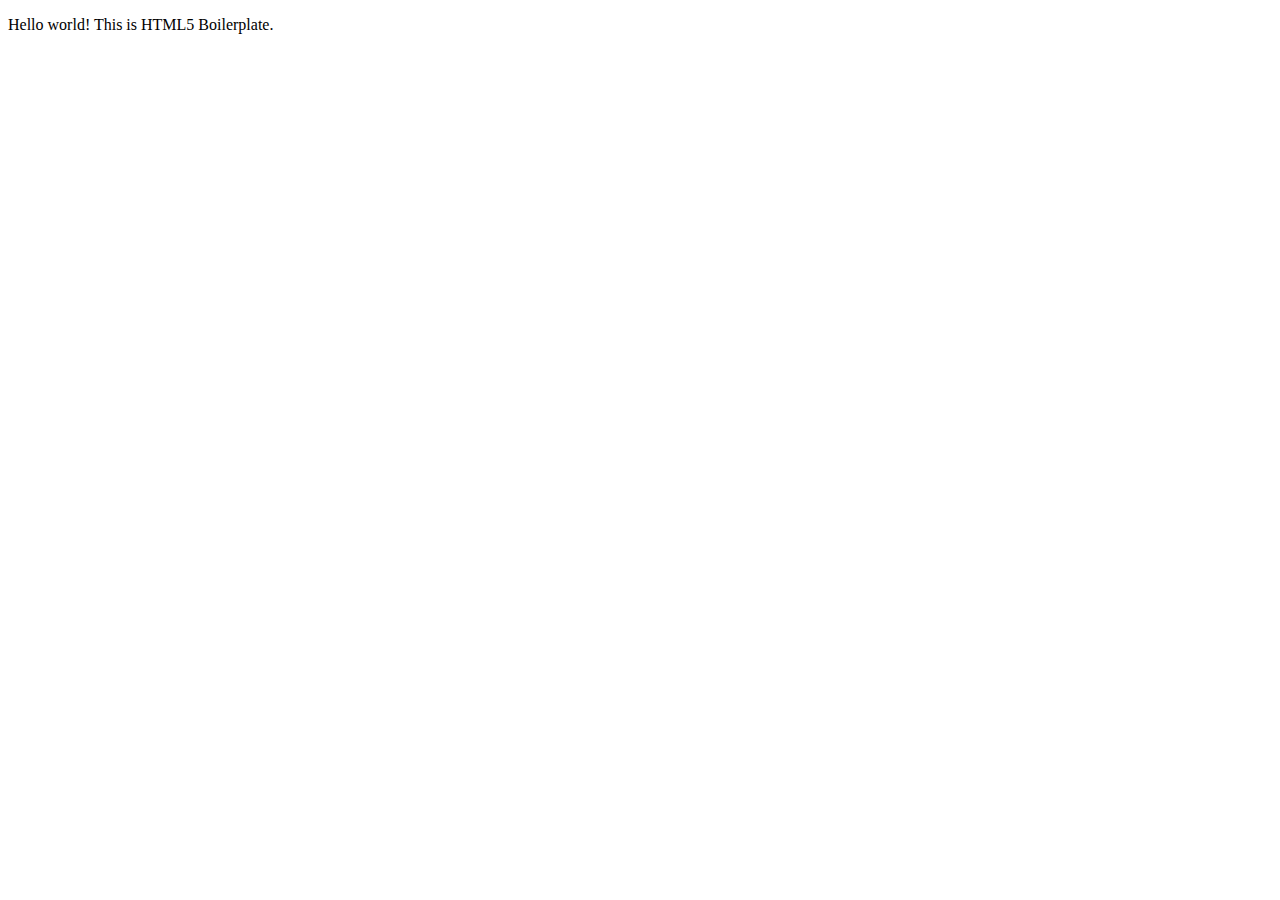
==== about/index.html @ f09f3ac5 "Initial commit" ====
<!doctype html>
<html class="no-js" lang="">

<head>
  <meta charset="utf-8">
  <title></title>
  <meta name="description" content="">
  <meta name="viewport" content="width=device-width, initial-scale=1">

  <meta property="og:title" content="">
  <meta property="og:type" content="">
  <meta property="og:url" content="">
  <meta property="og:image" content="">

  <link rel="manifest" href="site.webmanifest">
  <link rel="apple-touch-icon" href="icon.png">
  <!-- Place favicon.ico in the root directory -->

  <link rel="stylesheet" href="css/normalize.css">
  <link rel="stylesheet" href="css/main.css">

  <meta name="theme-color" content="#fafafa">
</head>

<body>

  <!-- Add your site or application content here -->
  <p>Hello world! This is HTML5 Boilerplate.</p>
  <script src="js/vendor/modernizr-3.11.2.min.js"></script>
  <script src="js/plugins.js"></script>
  <script src="js/main.js"></script>

  <!-- Google Analytics: change UA-XXXXX-Y to be your site's ID. -->
  <script>
    window.ga = function () { ga.q.push(arguments) }; ga.q = []; ga.l = +new Date;
    ga('create', 'UA-XXXXX-Y', 'auto'); ga('set', 'anonymizeIp', true); ga('set', 'transport', 'beacon'); ga('send', 'pageview')
  </script>
  <script src="https://www.google-analytics.com/analytics.js" async></script>
</body>

</html>
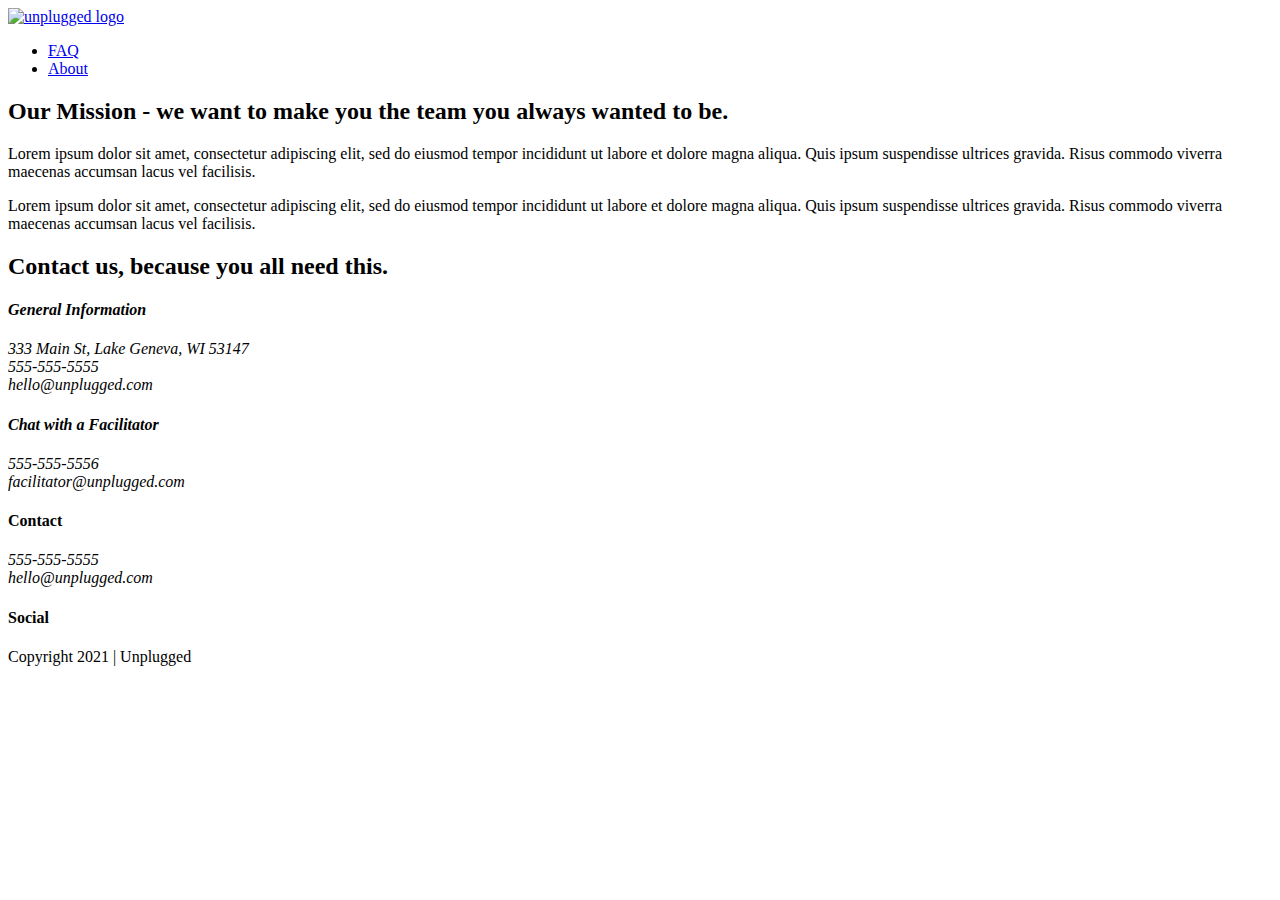
==== commit 073f3748: "updated about" ====
--- a/about/index.html
+++ b/about/index.html
@@ -3,7 +3,7 @@
 
 <head>
   <meta charset="utf-8">
-  <title></title>
+  <title>Unplugged Retreat  | About</title>
   <meta name="description" content="">
   <meta name="viewport" content="width=device-width, initial-scale=1">
 
@@ -12,30 +12,132 @@
   <meta property="og:url" content="">
   <meta property="og:image" content="">
 
-  <link rel="manifest" href="site.webmanifest">
-  <link rel="apple-touch-icon" href="icon.png">
+  <link rel="manifest" href="../site.webmanifest">
+  <link rel="apple-touch-icon" href="../icon.png">
   <!-- Place favicon.ico in the root directory -->
 
-  <link rel="stylesheet" href="css/normalize.css">
-  <link rel="stylesheet" href="css/main.css">
+  <link rel="stylesheet" href="../css/normalize.css">
+  <link rel="stylesheet" href="../css/main.css">
 
-  <meta name="theme-color" content="#fafafa">
 </head>
 
 <body>
+    <header>
+      <div class="content-wrapper">
+        <a href="#">
+          <img src="" alt="unplugged logo"></a>
+        <div class="header-divider"></div>
+        <nav>
+            <ul>
+              <li><a href="../faq/index.html" target="_blank">FAQ</a></li>
+              <li><a href="../about.index.html">About</a></li>
+            </ul>
+        </nav>
+      </div>
+    </header>
 
-  <!-- Add your site or application content here -->
-  <p>Hello world! This is HTML5 Boilerplate.</p>
-  <script src="js/vendor/modernizr-3.11.2.min.js"></script>
-  <script src="js/plugins.js"></script>
-  <script src="js/main.js"></script>
+    <main>
 
-  <!-- Google Analytics: change UA-XXXXX-Y to be your site's ID. -->
-  <script>
-    window.ga = function () { ga.q.push(arguments) }; ga.q = []; ga.l = +new Date;
-    ga('create', 'UA-XXXXX-Y', 'auto'); ga('set', 'anonymizeIp', true); ga('set', 'transport', 'beacon'); ga('send', 'pageview')
-  </script>
-  <script src="https://www.google-analytics.com/analytics.js" async></script>
-</body>
+      <section class="mission">
+        <div class="content-wrapper">
+          <h2>Our Mission - we want to make you the team you always wanted to be.</h2>
+        <div class="mission-content">
+          <p>
+            Lorem ipsum dolor sit amet, consectetur adipiscing elit, sed do eiusmod tempor incididunt ut labore et
+            dolore magna aliqua. Quis ipsum suspendisse ultrices gravida. Risus commodo viverra maecenas accumsan lacus
+            vel facilisis.
+          </p>
+          <p>
+            Lorem ipsum dolor sit amet, consectetur adipiscing elit, sed do eiusmod tempor incididunt ut labore et
+            dolore magna aliqua. Quis ipsum suspendisse ultrices gravida. Risus commodo viverra maecenas accumsan lacus
+            vel facilisis.
+          </p>
+        </div>
+      </div>
+    </section>
 
-</html>
+    <section class="map">
+      <figure>
+      </figure>
+    </section>
+    <section class="content-selection">
+      <div class="content-wrapper">
+        <h2>Contact us, because you all need this.</h2>
+        <address class="contact-content">
+          <div>
+            <h4>General Information</h4>
+            <p>
+              333 Main St, Lake Geneva, WI 53147<br>
+              555-555-5555<br>
+              hello@unplugged.com
+            </p>
+          </div>
+          <div>
+            <h4>Chat with a Facilitator</h4>
+            <p>
+              555-555-5556<br>
+              facilitator@unplugged.com
+            </p>
+          </div>
+        </section>
+      </main>
+
+    <footer>
+      <div class="content-wrapper">
+        <div class="footer-content">
+          <div class="contact">
+            <h4>Contact</h4>
+            <address>
+              <p>
+                555-555-5555<br>
+                hello@unplugged.com
+              </p>
+            </address>
+          </div>
+          <div class="social">
+            <h4>Social</h4>
+            <div class="social-icons">
+              <p>
+                <a href="https://www.facebook.com/Skillcrush/" target="_blank"></a>
+              </p>
+              <p>
+                <a href="https://twitter.com/Skillcrush" target="_blank"></a>
+              </p>
+              <p>
+                <a href="https://www.instagram.com/skillcrush/" target="_blank"></a>
+              </p>
+            </div>
+          </div>
+        </div>
+      </div>
+
+      <div class="copyright">
+        <p>Copyright 2021 | Unplugged</p>
+      </div>
+    </footer>
+
+    <script src="../js/vendor/modernizr-3.6.0.min.js"></script>
+    <script src="https://code.jquery.com/jquery-3.3.1.min.js" integrity="sha256-FgpCb/KJQlLNfOu91ta32o/NMZxltwRo8QtmkMRdAu8="
+      crossorigin="anonymous"></script>
+    <script>
+      window.jQuery || document.write('<script src="../js/vendor/jquery-3.3.1.min.js"><\/script>')
+
+    </script>
+    <script src="../js/plugins.js"></script>
+    <script src="../js/main.js"></script>
+
+    <!-- Google Analytics: change UA-XXXXX-Y to be your site's ID. -->
+    <script>
+      window.ga = function () {
+        ga.q.push(arguments)
+      };
+      ga.q = [];
+      ga.l = +new Date;
+      ga('create', 'UA-XXXXX-Y', 'auto');
+      ga('send', 'pageview')
+
+    </script>
+    <script src="https://www.google-analytics.com/analytics.js" async defer></script>
+  </body>
+
+  </html>
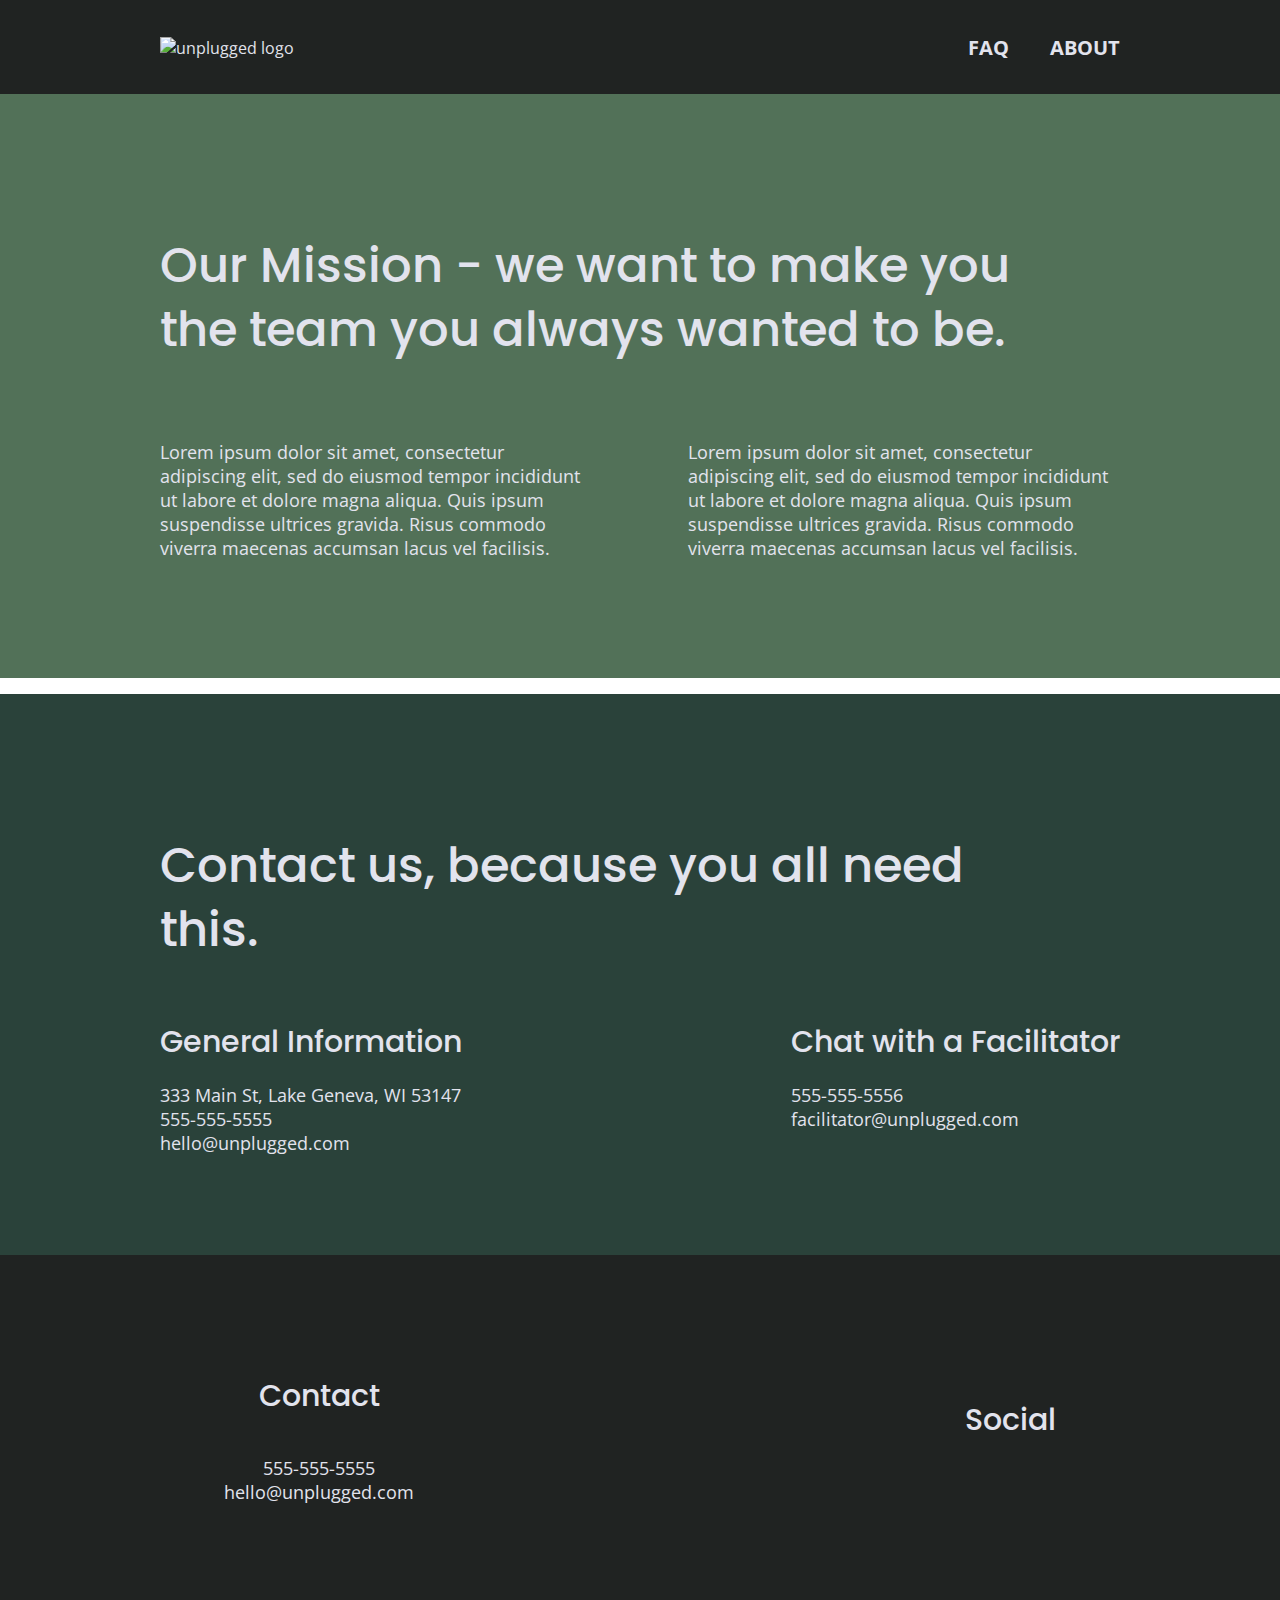
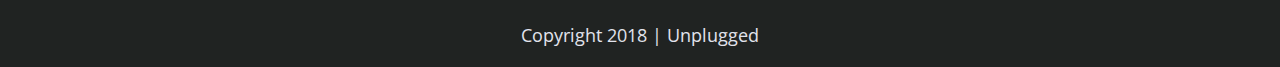
==== commit 2b87325b: "Adding Images" ====
--- a/about/index.html
+++ b/about/index.html
@@ -3,44 +3,46 @@
 
 <head>
   <meta charset="utf-8">
-  <title>Unplugged Retreat  | About</title>
+  <meta http-equiv="x-ua-compatible" content="ie=edge">
+  <title>Unplugged Retreat | About</title>
   <meta name="description" content="">
-  <meta name="viewport" content="width=device-width, initial-scale=1">
-
-  <meta property="og:title" content="">
-  <meta property="og:type" content="">
-  <meta property="og:url" content="">
-  <meta property="og:image" content="">
+  <meta name="viewport" content="width=device-width, initial-scale=1, shrink-to-fit=no">
 
   <link rel="manifest" href="../site.webmanifest">
   <link rel="apple-touch-icon" href="../icon.png">
   <!-- Place favicon.ico in the root directory -->
-
+  <!-- Google Fonts -->
+  <link href="https://fonts.googleapis.com/css?family=Open+Sans:400,700|Poppins:500,700" rel="stylesheet">
   <link rel="stylesheet" href="../css/normalize.css">
   <link rel="stylesheet" href="../css/main.css">
-
 </head>
 
 <body>
-    <header>
+  <!--[if lte IE 9]>
+    <p class="browserupgrade">You are using an <strong>outdated</strong> browser. Please <a href="https://browsehappy.com/">upgrade your browser</a> to improve your experience and security.</p>
+  <![endif]-->
+
+  <!-- Add your site or application content here -->
+  <header>
+    <div class="content-wrapper">
+      <a href="#">
+        <img src="" alt="unplugged logo">
+      </a>
+      <div class="header-divider"></div>
+      <nav>
+        <ul>
+          <li><a href="../faq/index.html" target="_blank">FAQ</a></li>
+          <li><a href="index.html">About</a></li>
+        </ul>
+      </nav>
+    </div>
+  </header>
+
+  <main>
+
+    <section class="mission">
       <div class="content-wrapper">
-        <a href="#">
-          <img src="" alt="unplugged logo"></a>
-        <div class="header-divider"></div>
-        <nav>
-            <ul>
-              <li><a href="../faq/index.html" target="_blank">FAQ</a></li>
-              <li><a href="../about.index.html">About</a></li>
-            </ul>
-        </nav>
-      </div>
-    </header>
-
-    <main>
-
-      <section class="mission">
-        <div class="content-wrapper">
-          <h2>Our Mission - we want to make you the team you always wanted to be.</h2>
+        <h2>Our Mission - we want to make you the team you always wanted to be.</h2>
         <div class="mission-content">
           <p>
             Lorem ipsum dolor sit amet, consectetur adipiscing elit, sed do eiusmod tempor incididunt ut labore et
@@ -53,14 +55,14 @@
             vel facilisis.
           </p>
         </div>
-      </div>
-    </section>
+      </div> <!-- mission content wrapper ends -->
+    </section> <!-- contact-info -->
 
     <section class="map">
       <figure>
       </figure>
     </section>
-    <section class="content-selection">
+    <section class="contact-section">
       <div class="content-wrapper">
         <h2>Contact us, because you all need this.</h2>
         <address class="contact-content">
@@ -79,65 +81,67 @@
               facilitator@unplugged.com
             </p>
           </div>
-        </section>
-      </main>
+        </address> <!-- contact-content div ends -->
+      </div> <!-- contact content wrapper ends -->
+    </section>
+  </main> <!-- main wrapper -->
 
-    <footer>
-      <div class="content-wrapper">
-        <div class="footer-content">
-          <div class="contact">
-            <h4>Contact</h4>
-            <address>
-              <p>
-                555-555-5555<br>
-                hello@unplugged.com
-              </p>
-            </address>
-          </div>
-          <div class="social">
-            <h4>Social</h4>
-            <div class="social-icons">
-              <p>
-                <a href="https://www.facebook.com/Skillcrush/" target="_blank"></a>
-              </p>
-              <p>
-                <a href="https://twitter.com/Skillcrush" target="_blank"></a>
-              </p>
-              <p>
-                <a href="https://www.instagram.com/skillcrush/" target="_blank"></a>
-              </p>
-            </div>
+  <footer>
+    <div class="content-wrapper">
+      <div class="footer-content">
+        <div class="contact">
+          <h4>Contact</h4>
+          <address>
+            <p>
+              555-555-5555<br>
+              hello@unplugged.com
+            </p>
+          </address>
+        </div>
+        <div class="social">
+          <h4>Social</h4>
+          <div class="social-icons">
+            <p>
+              <a href="https://www.facebook.com/Skillcrush/" target="_blank"></a>
+            </p>
+            <p>
+              <a href="https://twitter.com/Skillcrush" target="_blank"></a>
+            </p>
+            <p>
+              <a href="https://www.instagram.com/skillcrush/" target="_blank"></a>
+            </p>
           </div>
         </div>
-      </div>
+      </div> <!-- footer content ends -->
+    </div>
+    <!--footer content-wrapper ends-->
+    <div class="copyright">
+      <p>Copyright 2018 | Unplugged</p>
+    </div>
+  </footer>
 
-      <div class="copyright">
-        <p>Copyright 2021 | Unplugged</p>
-      </div>
-    </footer>
+  <script src="../js/vendor/modernizr-3.6.0.min.js"></script>
+  <script src="https://code.jquery.com/jquery-3.3.1.min.js" integrity="sha256-FgpCb/KJQlLNfOu91ta32o/NMZxltwRo8QtmkMRdAu8="
+    crossorigin="anonymous"></script>
+  <script>
+    window.jQuery || document.write('<script src="../js/vendor/jquery-3.3.1.min.js"><\/script>')
 
-    <script src="../js/vendor/modernizr-3.6.0.min.js"></script>
-    <script src="https://code.jquery.com/jquery-3.3.1.min.js" integrity="sha256-FgpCb/KJQlLNfOu91ta32o/NMZxltwRo8QtmkMRdAu8="
-      crossorigin="anonymous"></script>
-    <script>
-      window.jQuery || document.write('<script src="../js/vendor/jquery-3.3.1.min.js"><\/script>')
+  </script>
+  <script src="../js/plugins.js"></script>
+  <script src="../js/main.js"></script>
 
-    </script>
-    <script src="../js/plugins.js"></script>
-    <script src="../js/main.js"></script>
+  <!-- Google Analytics: change UA-XXXXX-Y to be your site's ID. -->
+  <script>
+    window.ga = function () {
+      ga.q.push(arguments)
+    };
+    ga.q = [];
+    ga.l = +new Date;
+    ga('create', 'UA-XXXXX-Y', 'auto');
+    ga('send', 'pageview')
 
-    <!-- Google Analytics: change UA-XXXXX-Y to be your site's ID. -->
-    <script>
-      window.ga = function () {
-        ga.q.push(arguments)
-      };
-      ga.q = [];
-      ga.l = +new Date;
-      ga('create', 'UA-XXXXX-Y', 'auto');
-      ga('send', 'pageview')
+  </script>
+  <script src="https://www.google-analytics.com/analytics.js" async defer></script>
+</body>
 
-    </script>
-    <script src="https://www.google-analytics.com/analytics.js" async defer></script>
-  </body>
-
-  </html>
+</html>
--- a/css/main.css
+++ b/css/main.css
@@ -0,0 +1,829 @@
+/*! HTML5 Boilerplate v6.1.0 | MIT License | https://html5boilerplate.com/ */
+
+/*
+ * What follows is the result of much research on cross-browser styling.
+ * Credit left inline and big thanks to Nicolas Gallagher, Jonathan Neal,
+ * Kroc Camen, and the H5BP dev community and team.
+ */
+
+/* ==========================================================================
+   Base styles: opinionated defaults
+   ========================================================================== */
+
+html {
+  color: #222;
+  font-size: 1em;
+  line-height: 1.4;
+}
+
+/*
+ * Remove text-shadow in selection highlight:
+ * https://twitter.com/miketaylr/status/12228805301
+ *
+ * Vendor-prefixed and regular ::selection selectors cannot be combined:
+ * https://stackoverflow.com/a/16982510/7133471
+ *
+ * Customize the background color to match your design.
+ */
+
+::-moz-selection {
+  background: #b3d4fc;
+  text-shadow: none;
+}
+
+::selection {
+  background: #b3d4fc;
+  text-shadow: none;
+}
+
+/*
+ * A better looking default horizontal rule
+ */
+
+hr {
+  display: block;
+  height: 1px;
+  border: 0;
+  border-top: 1px solid #ccc;
+  margin: 1em 0;
+  padding: 0;
+}
+
+/*
+ * Remove the gap between audio, canvas, iframes,
+ * images, videos and the bottom of their containers:
+ * https://github.com/h5bp/html5-boilerplate/issues/440
+ */
+
+audio,
+canvas,
+iframe,
+img,
+svg,
+video {
+  vertical-align: middle;
+}
+
+/*
+ * Remove default fieldset styles.
+ */
+
+fieldset {
+  border: 0;
+  margin: 0;
+  padding: 0;
+}
+
+/*
+ * Allow only vertical resizing of textareas.
+ */
+
+textarea {
+  resize: vertical;
+}
+
+/* ==========================================================================
+   Browser Upgrade Prompt
+   ========================================================================== */
+
+.browserupgrade {
+  margin: 0.2em 0;
+  background: #ccc;
+  color: #000;
+  padding: 0.2em 0;
+}
+
+/* ==========================================================================
+   Author's custom styles
+   ========================================================================== */
+
+/* General Styles */
+
+html {
+	font-size: 16px;
+}
+
+body {
+  font-size: 1em;
+  font-family: 'Open Sans', sans-serif;
+  color: #e2e3ed;
+  text-align: left;
+}
+
+ul,
+ol {
+  list-style-type: none;
+}
+
+a {
+  color: #e2e3ed;
+  text-decoration: none;
+}
+
+h2 {
+  font-family: 'Poppins', sans-serif;
+  font-weight: 500;
+  font-size: 1.875em;
+}
+
+h3,
+h4 {
+  font-family: 'Poppins', sans-serif;
+  font-weight: 500;
+  font-size: 1.125em;
+  margin: 20px 0;
+}
+
+p {
+  font-size: .875em;
+  line-height: 1.285;
+}
+
+address {
+ font-style: normal;
+}
+
+.content-wrapper {
+  width: 90%;
+  margin: 50px 0;
+}
+
+/* -------------------- Base Header - Footer Styles -------------------- */
+
+header,
+footer {
+  background-color: #202322;
+  display: flex;
+  justify-content: center;
+  align-items: center;
+  flex-flow: row wrap;
+}
+
+header {
+  padding: 15px 0;
+}
+
+header .content-wrapper {
+  margin: 0;
+  display: flex;
+  justify-content: center;
+  align-items: center;
+  flex-flow: row wrap;
+}
+
+.header-divider {
+  background: #3a3a3a;
+  height: 1px;
+  width: 100%;
+  margin: 10px 0 20px 0;
+}
+
+header nav {
+  width: 60%;
+  font-size: 1.125em;
+  font-weight: 700;
+  text-transform: uppercase;
+  display: flex;
+  justify-content: space-around;
+  align-items: center;
+  flex-flow: row wrap;
+}
+
+header nav ul {
+  width: 100%;
+  display: flex;
+  justify-content: space-around;
+}
+
+header nav ul li {
+  font-size: 1.125em;
+}
+
+footer {
+  text-align: center;
+  flex-direction: column;
+}
+
+footer p {
+  margin: 0;
+}
+
+footer .content-wrapper {
+  width: 55%;
+  margin: 50px 0;
+}
+
+footer .contact {
+  margin-bottom: 50px;
+}
+
+footer .social-icons {
+  display: flex;
+  justify-content: space-around;
+  align-items: center;
+}
+
+footer .social-icons p {
+  display: flex;
+  justify-content: center;
+  align-items: center;
+}
+
+footer .copyright {
+  margin: 20px 0;
+}
+
+/* -------------------- Mobile Styles - Homepage -------------------- */
+
+/* Hero Area */
+
+.hero-area {
+  display: flex;
+  justify-content: center;
+  flex-flow: row wrap;
+}
+
+.hero-area h1 {
+  font-size: 2.25em;
+  font-family: 'Poppins', Helvetica, Arial, sans-serif;
+  font-weight: 500;
+  line-height: 1.2;
+}
+
+/* Aside */
+
+aside {
+  background-color: #527158;
+  display: flex;
+  justify-content: center;
+  align-items: center;
+  flex-flow: row wrap;
+}
+
+aside .form{
+  margin-top: 30px;
+}
+
+input[type=text] {
+  box-sizing: border-box;
+  width: 100%;
+  color: #2a423a;
+  font-style: italic;
+  padding: 1em;
+}
+
+input[type=button] {
+  width: 100%;
+  padding: 20px 0;
+  margin-top: 20px;
+  background-color: #2a423a;
+  font-family: 'Poppins', Helvetica, Arial, sans-serif;
+  font-weight: 500;
+  font-size: 1.125em;
+  color: #e2e3ed;
+  border: none;
+  text-align: center;
+  text-transform: uppercase;
+}
+
+/* Features */
+
+.features {
+  display: flex;
+  justify-content: center;
+  flex-flow: row wrap;
+}
+
+.features h2 {
+  margin-bottom: 60px;
+}
+
+.features article {
+  width: 63%;
+  margin: 30px 0;
+}
+
+.features .features-items {
+  display: flex;
+  justify-content: center;
+  align-items: center;
+  flex-flow: row wrap;
+}
+
+.features p {
+  text-align: center;
+  margin: 0;
+}
+
+/* Reviews */
+
+.reviews {
+  background-color: #2a423a;
+  display: flex;
+  justify-content: center;
+  flex-flow: row wrap;
+}
+
+.reviews h2 {
+  margin-bottom: 40px;
+  line-height: 1;
+}
+
+.reviews h3 {
+  width: 55%;
+  margin: 20px 0;
+}
+
+/* ==========================================================================
+   About Page
+   ========================================================================== */
+
+.mission {
+  background-color: #527158;
+  display: flex;
+  justify-content: center;
+  align-items: center;
+  flex-flow: row wrap;
+}
+
+.contact-section {
+  background-color: #2a423a;
+  display: flex;
+  justify-content: center;
+  align-items: center;
+  flex-flow: row wrap;
+}
+
+.contact-content p {
+  margin: 0;
+}
+
+/* ==========================================================================
+   FAQ Page
+   ========================================================================== */
+
+.faq {
+  background-color: #527158;
+  display: flex;
+  justify-content: center;
+  align-items: center;
+  flex-flow: row wrap;
+}
+
+.faq .content-wrapper {
+  margin: 50px 0 0 0;
+  display: flex;
+  justify-content: center;
+  align-items: center;
+  flex-flow: row wrap;
+}
+
+.faq h2 {
+  margin-bottom: 40px;
+  line-height: 1;
+}
+
+.faq-content {
+  margin-bottom: 50px;
+}
+
+.faq-content h4 {
+  line-height: 1.333;
+}
+
+/* ==========================================================================
+   Helper classes
+   ========================================================================== */
+
+/*
+ * Hide visually and from screen readers
+ */
+
+.hidden {
+  display: none !important;
+}
+
+/*
+ * Hide only visually, but have it available for screen readers:
+ * https://snook.ca/archives/html_and_css/hiding-content-for-accessibility
+ *
+ * 1. For long content, line feeds are not interpreted as spaces and small width
+ *    causes content to wrap 1 word per line:
+ *    https://medium.com/@jessebeach/beware-smushed-off-screen-accessible-text-5952a4c2cbfe
+ */
+
+.visuallyhidden {
+  border: 0;
+  clip: rect(0 0 0 0);
+  height: 1px;
+  margin: -1px;
+  overflow: hidden;
+  padding: 0;
+  position: absolute;
+  width: 1px;
+  white-space: nowrap;
+  /* 1 */
+}
+
+/*
+ * Extends the .visuallyhidden class to allow the element
+ * to be focusable when navigated to via the keyboard:
+ * https://www.drupal.org/node/897638
+ */
+
+.visuallyhidden.focusable:active,
+.visuallyhidden.focusable:focus {
+  clip: auto;
+  height: auto;
+  margin: 0;
+  overflow: visible;
+  position: static;
+  width: auto;
+  white-space: inherit;
+}
+
+/*
+ * Hide visually and from screen readers, but maintain layout
+ */
+
+.invisible {
+  visibility: hidden;
+}
+
+/*
+ * Clearfix: contain floats
+ *
+ * For modern browsers
+ * 1. The space content is one way to avoid an Opera bug when the
+ *    `contenteditable` attribute is included anywhere else in the document.
+ *    Otherwise it causes space to appear at the top and bottom of elements
+ *    that receive the `clearfix` class.
+ * 2. The use of `table` rather than `block` is only necessary if using
+ *    `:before` to contain the top-margins of child elements.
+ */
+
+.clearfix:before,
+.clearfix:after {
+  content: " ";
+  /* 1 */
+  display: table;
+  /* 2 */
+}
+
+.clearfix:after {
+  clear: both;
+}
+
+/* ==========================================================================
+   EXAMPLE Media Queries for Responsive Design.
+   These examples override the primary ('mobile first') styles.
+   Modify as content requires.
+   ========================================================================== */
+
+@media only screen and (min-width:768px) {
+  /*Tablet styles here*/
+
+  /* General styles */
+  .content-wrapper {
+    max-width: 640px;
+    margin: 100px 0;
+  }
+
+  h2 {
+    font-size: 2.25em;
+    line-height: 1.333;
+}
+
+h3 {
+    font-size: 1.5em;
+    line-height: 1.25;
+}
+
+  /* Header */
+  header {
+    justify-content: space-around;
+    padding: 33px 0;
+  }
+
+  header .content-wrapper {
+    width: 100%;
+    justify-content: space-between;
+  }
+
+  header figure {
+    width: 30%;
+  }
+
+  header nav {
+    width: 20%;
+  }
+
+  header nav ul {
+    justify-content: space-between;
+  }
+
+  .header-divider {
+    display: none;
+  }
+  /* Hero Area */
+
+  .hero-area h1 {
+    font-size: 3em;
+    line-height: 1;
+    margin: 0;
+}
+
+  /* Aside */
+  aside .content-wrapper {
+    margin: 50px 0;
+    display: flex;
+    justify-content: space-between;
+    flex-flow: row wrap;
+  }
+
+  aside .content-wrapper .form-description,
+  aside .content-wrapper .form {
+    width: 40%;
+    margin: 0;
+  }
+
+  /* Features */
+
+  .features h2 {
+    margin-bottom: 20px;
+  }
+
+  .features article {
+    display: flex;
+    justify-content: center;
+    align-items: center;
+    flex-flow: column wrap;
+    flex-basis: 50%;
+  }
+
+  .features .features-item-description {
+    width: 62%;
+  }
+
+  /* Reviews */
+  .reviews article {
+    display: flex;
+    justify-content: space-between;
+  }
+
+  .reviews h2 {
+    width: 85%;
+  }
+
+  .reviews article div {
+    width: 49%;
+  }
+
+  .reviews h3 {
+    width: 75%;
+    margin: 0;
+}
+  /* Footer */
+  footer .content-wrapper {
+    width: 65%;
+    margin: 100px 0;
+  }
+
+  footer .footer-content {
+    display: flex;
+    justify-content: space-between;
+    align-items: center;
+    flex-direction: row;
+  }
+
+  footer .contact {
+    margin-bottom: 0;
+  }
+
+  footer h4 {
+    font-size: 1.5em;
+    margin-bottom: 40px;
+  }
+
+  footer p {
+      line-height: 1.285;
+  }
+
+  footer .copyright {
+    width: 100%;
+  }
+
+  /* ==========================================================================
+   About Page
+   ========================================================================== */
+
+  .mission-content {
+    display: flex;
+    justify-content: space-between;
+    align-items: center;
+    padding-top: 20px;
+  }
+
+  .mission-content p {
+    width: 45%;
+  }
+
+  .contact-section .content-wrapper h2 {
+    width: 80%;
+  }
+
+  .contact-content {
+    display: flex;
+    justify-content: space-between;
+    align-items: flex-start;
+  }
+
+  .contact-content h4 {
+    font-size: 1.5em;
+  }
+
+  /* ==========================================================================
+   FAQ Page
+   ========================================================================== */
+
+  .faq .content-wrapper {
+    justify-content: space-between;
+  }
+
+  .faq-content {
+    flex-basis: 45%;
+  }
+
+  .faq h2 {
+    width: 100%;
+  }
+
+  .faq h4,
+  .faq p {
+      font-size: .875em;
+      line-height: 1.125;
+  }
+}
+
+@media only screen and (min-width:1200px) {
+  /*Desktop styles here*/
+
+  header {
+    padding: 15px 0;
+  }
+
+  .content-wrapper {
+    max-width: 960px;
+  }
+
+  h2 {
+    font-size: 2.25em;
+  }
+
+  h3,
+  h4 {
+      font-size: 1.875em;
+  }
+
+  p {
+      font-size: 1.125em;
+      line-height: 1.333;
+  }
+  /* Hero */
+  .hero-area h1 {
+    font-size: 3.75em;
+    width: 60%;
+}
+
+  /* Aside */
+  aside .content-wrapper {
+    justify-content: space-around;
+  }
+
+  aside .content-wrapper .form-description,
+  aside .content-wrapper .form {
+    width: 30%;
+  }
+
+  .form-description p {
+    font-size: 1.125em;
+  }
+
+  /* Features */
+
+  .features h2 {
+    width: 90%;
+  }
+
+  .features article {
+    flex-basis: 33%;
+  }
+
+  /* Reviews */
+
+  .reviews h2 {
+    padding-bottom: 50px;
+  }
+
+  .reviews article div {
+    width: 42%;
+  }
+
+  footer h4 {
+    font-size: 1.875em;
+  }
+
+  /* ==========================================================================
+  About Page
+  ========================================================================== */
+
+  .mission h2,
+  .contact-section .content-wrapper h2 {
+      width: 95%;
+      font-size: 3em;
+  }
+
+  .contact-content h4 {
+    font-size: 1.875em;
+  }
+
+  /* ==========================================================================
+  FAQ Page
+  ========================================================================== */
+  .faq h2 {
+    width: 100%;
+    font-size: 3em;
+  }
+
+  .faq h4,
+  .faq p {
+      font-size: 1.125em;
+      line-height: 1;
+  }
+}
+
+/* ==========================================================================
+   Print styles.
+   Inlined to avoid the additional HTTP request:
+   https://www.phpied.com/delay-loading-your-print-css/
+   ========================================================================== */
+
+@media print {
+  *,
+  *:before,
+  *:after {
+    background: transparent !important;
+    color: #000 !important;
+    /* Black prints faster */
+    -webkit-box-shadow: none !important;
+    box-shadow: none !important;
+    text-shadow: none !important;
+  }
+  a,
+  a:visited {
+    text-decoration: underline;
+  }
+  a[href]:after {
+    content: " (" attr(href) ")";
+  }
+  abbr[title]:after {
+    content: " (" attr(title) ")";
+  }
+  /*
+     * Don't show links that are fragment identifiers,
+     * or use the `javascript:` pseudo protocol
+     */
+  a[href^="#"]:after,
+  a[href^="javascript:"]:after {
+    content: "";
+  }
+  pre {
+    white-space: pre-wrap !important;
+  }
+  pre,
+  blockquote {
+    border: 1px solid #999;
+    page-break-inside: avoid;
+  }
+  /*
+     * Printing Tables:
+     * http://css-discuss.incutio.com/wiki/Printing_Tables
+     */
+  thead {
+    display: table-header-group;
+  }
+  tr,
+  img {
+    page-break-inside: avoid;
+  }
+  p,
+  h2,
+  h3 {
+    orphans: 3;
+    widows: 3;
+  }
+  h2,
+  h3 {
+    page-break-after: avoid;
+  }
+}
